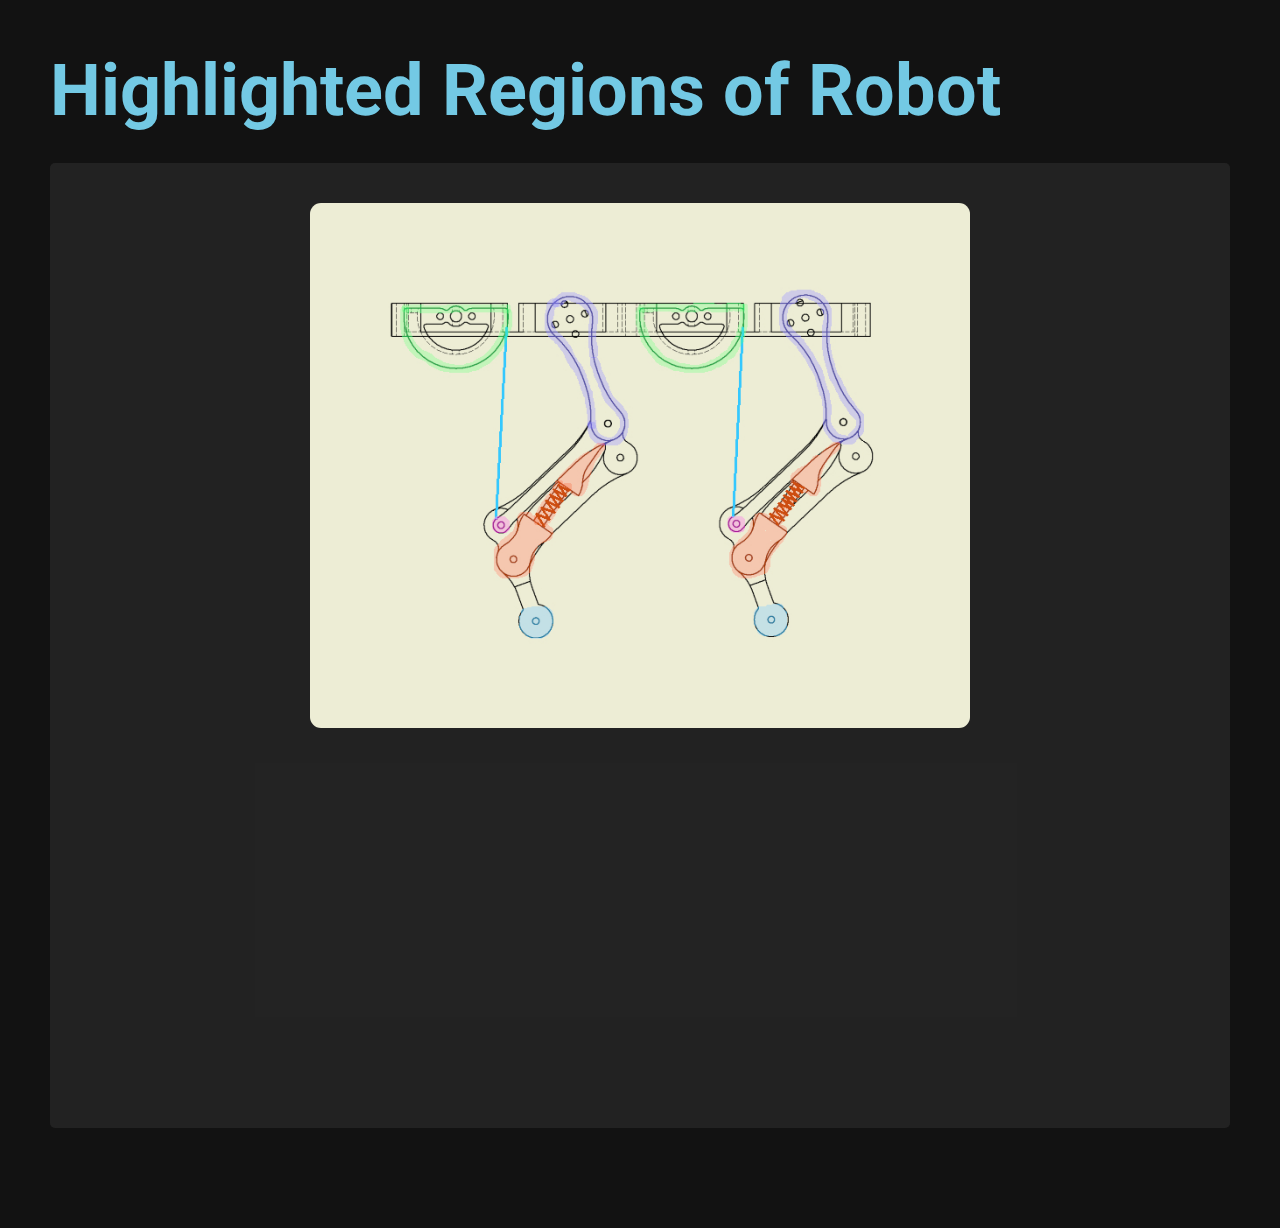
==== body_highlighted_image.html @ cd8488bf "polished up the website, added more useful images to convey ideas, fixed spacing of images, added hy" ====
<!DOCTYPE html>
<html>
    <head>
        <link rel="stylesheet" href="assets/css/style.css">
        <link rel="preconnect" href="https://fonts.gstatic.com">
        <link href="https://fonts.googleapis.com/css2?family=Roboto:wght@300&display=swap" rel="stylesheet">
        <link href="https://fonts.googleapis.com/css2?family=Montserrat&display=swap" rel="stylesheet">
    </head>

    <body>
        <section class="PageImage" id="img_body_page">
            <h1 class="section-title">Highlighted Regions of Robot</h1>
            <div class="pictures">
                <div class="pictures-column1">
                    <div class="pictures-row2">
                        <div id="img_body"></div>
                    </div>
                </div>
            </div>
        </section>
    
        

        <script src="assets/waypoints/noframework.waypoints.min.js"></script>
        <script src="assets/js/quad_proj_page.js"></script>
    </body>
</html>
---- assets/css/style.css ----
/* Format for font size */
.section-title {
    font-size: 72px;
    font-family: 'Roboto', sans-serif;
    color: #73C9E4;
    margin-left: 50px;
    margin-bottom: 30px;
}
p {
    font-size: 28px;
    font-family: 'Roboto', sans-serif;
    color: #ffffff;
    line-height: 1.5;
}
.nav h1 {
    margin-left: 80vw;
    font-family: 'Roboto', sans-serif;
    color: #73C9E4;
}
.nav h1:hover {
    cursor: pointer;
    margin-left: 80vw;
    font-family: 'Roboto', sans-serif;
    color: #ffffff;
}
a:active {
    color: #73C9E4;
    background-color: transparent;
    text-decoration: underline;
}
a:visited {
    color: #73C9E4;
    background-color: transparent;
    text-decoration: underline;
}



body {
    position: relative;
    min-width:1200px;
    margin: 0;
    padding: 0;
    
    background-color: #121212;

    overflow-x: hidden;
    display: flex;
    flex-direction: column;
 }
 .hero {
    position: relative;
    width: 100vw;
    height: 100vh;
    display: flex;
    justify-content: center;
    align-items: center;
 }
 .hero::before {
    content: "";
    position: absolute;
    top: 0;
    left: 0;
    width: 100%;
    height: 100%;
    background: url(../../assets/img/20200918_184435.jpg);
    background-repeat: no-repeat;
    background-size: cover;
    background-position: center center;
 }
 .hero-filter {
    content: "";
    position: absolute;
    top: 0;
    left: 0;
    width: 100%;
    height: 100%;
    background-repeat: no-repeat;
    background-size: cover;
    background-position: center center;
    background-color: rgba(38, 29, 135, .5);
 }
 .hero-content {
    position: relative;
    font-family: 'Roboto', sans-serif;
    color: white;
    text-align: center;
    margin: 0.625rem;
    z-index: 10;
 }
 .hero-title {
    font-size: 3rem;
    font-weight: 700;
    margin-bottom: 0;
    display: inline-block;
    width: 100vw;
 }
 .typed-cursor{
    font-size: 4rem;
    opacity: 1;
    -webkit-animation: blink 0.7s infinite;
    -moz-animation: blink 0.7s infinite;
    animation: blink 0.7s infinite;
}

 .hero-arrow {
     z-index: 10;
     transform: translateX(-50%);
     position: absolute;
     left: 50%;
     top: 90%;
 }
.fade-out {
    opacity: 0;
    transition: 1s;
}
.fade-half {
    opacity: .5;
    transition: 1s;
}
.fade-in {
    opacity: 1;
    transition: 1s;
}

 /* Project Menu Layout. */
 .projects {
    position: relative;
    width: 100%;
    height: 800px;
    display: flex;
    flex-wrap: wrap;
    flex-direction: row;
    justify-content: space-evenly;
}


.project1, .project2, .project3 {
    width: 40%;
    height: 200px;
    border-radius: 5px;
    background: rgba(255, 255, 255, .07);
    margin-top: 100px;
    margin-bottom: 30px;
    margin-left: 50px;
    margin-right: 50px;
    transition-duration: .15s;

    color: #ffffff;
    font-size: 28px;
    font-family: 'Roboto', sans-serif;
    font-weight: 700;

    display: flex;
    flex-direction: row;
    justify-content: center;
    align-items: center;
}

.project_1-description, .project_2-description, .project_3-description{
    width: 40%;
    height: 200px;
    border-radius: 5px;
    background: rgba(255, 255, 255, .07);
    margin-top: 100px;
    margin-bottom: 30px;
    margin-left: 50px;
    margin-right: 50px;
    display: flex;
    flex-direction: column;
    justify-content: space-between;
    align-items: center;
}

.button {
    position: absolute;
    background: rgba(187, 134, 252, 1);
    box-shadow: 0 0 0 3pt #a25ef5;
    width: 200px;
    height: 50px;
    border-radius: 5px;
    margin-bottom: 20px;
    display: flex;
    flex-direction: row;
    justify-content: space-evenly;
    align-items: center;
    transition-duration: .5s;
    top: 75%;
    opacity: 0;
    z-index: 0;
}
.button:hover {
    cursor: pointer;
    box-shadow: 0 0 2pt 3pt #ffffff;
    transition-duration: .15s;
}
#button2:hover {
    cursor: default;
    box-shadow: 0 0 0 3pt #a25ef5;
    transition-duration: .15s;
}
.visible {
    opacity: 1;
}
.hide_button {
    position: absolute;
    z-index: -10;
}

.description-text {
    margin-left: 20px;
    margin-right: 20px;
    line-height: 2;
    z-index: -10;
}


.project1 {
    position: absolute;
    top: 0vh;
    left: 1vw;
    
    background: linear-gradient( rgba(38, 29, 135, .5), rgba(38, 29, 135, .5) ), url(../../assets/img/20200918_184435.jpg);
    background-repeat: no-repeat;
    background-size: cover;
    background-position: center center;
    z-index: 10;
}

.hover-border {
    box-shadow: 0 0 3pt 2pt #ffffff;
    transition-duration: .25s;
}

.project_1-description {
    position: absolute;
    top: 0vh;
    left: 1vw;
}

.project2 {
    position: absolute;
    top: 300px;
    left: 1vw;
    background: linear-gradient( rgba(98, 0, 238, 0.3), rgba(98, 0, 258, 0.3) ), url(../../assets/img/self-driving-car-lighter.png);
    background-repeat: no-repeat;
    background-size: cover;
    background-position: center center;
    z-index: 10;
}
.project_2-description {
    position: absolute;
    top: 300px;
    left: 1vw;
}

.project3 {
    position: absolute;
    top: 600px;
    left: 1vw;
    background: linear-gradient( rgba(55, 0, 179, 0.5), rgba(55, 0, 179, 0.5) ), url(../../assets/img/leg_contracted.png);
    background-repeat: no-repeat;
    background-size: cover;
    background-position: center center;
}
.project_3-description {
    position: absolute;
    top: 600px;
    left: 1vw;
    z-index: -10;
}


.footer {
    margin-top: 100px;
    position: relative;
    color: #ffffff;
    display: flex;
    flex-direction: column;
    width: 100vw;
    align-items: center;
}


.animation {
    position: absolute;
    left:0;
}
.robot {
    opacity: .5;
}
.robot img:first-child {
    display: block;
}
.robot img {
    display: none;
}

.computer {
    position: absolute;
    top: 0px;
    left: 0px;
    opacity: .5;
}

.light {
    position: absolute;
    top: 0px;
    left: 0px;
    z-index:-1;
    opacity: 0;
}
.lamp {
    position: absolute;
    top: 0px;
    left: 0px;
    opacity: 1;
}
.desk {
    position: absolute;
    top: 0px;
    left: 0px;
    opacity: 1;
}

.my_information {
    /* transform: translateX(-10%); */
    margin-right: 50px;
    padding-right: 0px;
    padding-left: 25px;
    padding-top: 25px;
    padding-bottom: 25px;
    border-radius: 5px;
    display: flex;
    flex-direction: row;
    justify-content: center;
    height: 50%;
    background: rgba(255, 255, 255, .07);
    width: 100%;
}

.text {
    font-size: 28px;
    margin-bottom: 14px;
}

.turn-on {
    opacity: 1;
}

.slideright {
    font-size: 0px;
    transform: translateX(115%);
    transition-duration: .25s;
}
.unslide {
    font-size: 28px;
    transform: translateX(0vw);
    transition-duration: .15s;
}

.grow {
    height: 500px;
    transition-duration: .25s;
}
.ungrow {
    height: 200px;
    transition-duration: .15s;
}

.grow2 {
    height: 42vh;
    transform: translate(45vw, -22vh);
    transition-duration: .25s;
}
.ungrow2 {
    height: 20vh;
    transform: translate(45vw, 0vh);
    transition-duration: .15s;
}

/* Formatting divs/containers for quadruped html. */
.pictures {
    display: flex;
    flex-direction: row;
    justify-content: space-between;
    padding-top: 40px;
    padding-left: 40px;
    padding-right:40px;
    margin-left: 50px;
    padding-bottom: 50px;
    margin-right:50px;
    border-radius:5px;
    background: rgba(255, 255, 255, .07);
    height: 875px;
    margin-bottom: 100px;
}
.Design .pictures {
    height: auto;
}
.Design .pictures-text {
    width: 80%;
}
.pictures-column1 {
    display: flex;
    flex-direction: column;
    justify-items: flex-start;
    align-content: space-between;
    width: 40%;
    padding-right: 20px;
    height: 100%;
}
.pictures-column2 {
    display: flex;
    flex-direction: column;
    justify-items: flex-start;
    width: 20%;
    height: 100%;
}
.pictures-row1 {
    display: flex;
    flex-direction: row;
    padding-bottom: 45px;
    height:55%;
}
.pictures-row2 {
    display: flex;
    flex-direction: row;
    justify-content: space-between;
    height:45%;
    padding-bottom: 30px;
}
.picture-text-white{
    font-size: 36px;
    font-weight: 900;
    color: #ffffff;
    margin-left: 0px;
    padding-right: 0px;
    margin-top: 0px;
    text-align: center;
    width: 100%;
}
.picture-text{
    font-size: 36px;
    font-weight: 900;
    color: #121212;
    margin-left: 0px;
    margin-top: 0px;
    text-align: center;
    width: 100%;
}

.Design .pictures {
    display: flex;
    flex-direction: column;
    justify-content: space-evenly;
    align-items: center;
    height: auto;
}
.Design .pictures-column1 {
    display: flex;
    flex-direction: column;
    justify-items: flex-start;
    align-items: space-between;
    width: 60%;
    padding-right: 20px;
    height: auto;
}
.Design .pictures-row1 {
    height: 700px;
}
.Design .pictures-row2 {
    height: 400px;
}

@media only screen and (max-width: 1500px) {
    .Controller .pictures {
        display: flex;
        flex-direction: column;
        justify-content: space-evenly;
        align-items: center;
        height: auto;
    }
    .Controller .pictures-column1 {
        display: flex;
        flex-direction: column;
        justify-content: flex-start;
        align-items: center;
        width: 90%;
        padding-right: 20px;
        height: auto;
    }
}

#img_body {
    width: 100%;
    height: 100%;
    border-radius: 11px;
    background: url(../../assets/img/body_more_canvas_colored.jpg);
    background-repeat: no-repeat;
    background-size: cover;
    background-position: center center;
}
#img_one_note_leg_representation {
    width: 50%;
    height: 100%;
    border-radius: 11px;
    margin-right: 20px;
    background: url(../../assets/img/one_note_leg_representation.JPG);
    background-repeat: no-repeat;
    background-size: cover;
    background-position: center center;
    box-shadow: 0 0 3pt 1pt rgba(255, 255, 255, .14);
}
#img_spool {
    width: 50%;
    min-width: 330px;
    height: 100%;
    border-radius: 11px;
    margin-left: 20px;
    background: url(../../assets/img/one_note_spool_representation.JPG);
    background-repeat: no-repeat;
    background-size: cover;
    background-position: center center;
    box-shadow: 0 0 3pt 1pt rgba(255, 255, 255, .14);
}
#img_shock_absorber {
    width: 50%;
    height: 100%;
    border-radius: 11px;
    margin-left: 10px;
    background: url(../../assets/img/shock_absorber_and_ankle.jpg);
    background-repeat: no-repeat;
    background-size: cover;
    background-position: center center;
}
#img_wheel {
    width: 50%;
    height: 100%;
    border-radius: 11px;
    margin-left: 10px;
    background: url(../../assets/img/autodesk_wheel.svg);
    background-repeat: no-repeat;
    background-size: cover;
    background-position: center center;
}
#img_leg_extended {
    width: 100%;
    height: 100%;
    border-radius: 11px;
    background: url(../../assets/img/leg_extended.svg);
    background-repeat: no-repeat;
    background-size: cover;
    background-position: center center;
}

.Assembly .pictures {
    height: auto;
    display:flex;
    flex-direction: column;
    justify-content: space-evenly;
    align-items: center;
    padding-bottom: 0px;
}
.Assembly .pictures-row1 {
    height: 500px;
    width: 80%;
}
.Assembly .pictures-column1 {
    display: flex;
    flex-direction: column;
    justify-items: flex-start;
    align-content: space-between;
    width: 100%;
    padding-right: 40px;
    height: 100%;
}
.Assembly .pictures-column2 {
    display: flex;
    flex-direction: column;
    justify-content: flex-start;
    align-items: space-between;
    width: 100%;
    height: 100%;
}
.Assembly .pictures-text {
    width: 80%;
}
#img_printed_parts {
    width: 100%;
    height: 100%;
    border-radius: 11px;
    background: url(../../assets/img/printed_parts.svg);
    background-repeat: no-repeat;
    background-size: cover;
    background-position: center center;
    box-shadow: 0 0 3pt 1pt rgba(255, 255, 255, .14);
}
#img_assembled_robot {
    width: 100%;
    height: 100%;
    border-radius: 11px;
    background: url(../../assets/img/assembled_robot.svg);
    background-repeat: no-repeat;
    background-size: cover;
    background-position: center center;
    box-shadow: 0 0 3pt 1pt rgba(255, 255, 255, .14);
}
.Simulation {
    min-width: 1050px;
}
.Simulation .pictures {
    height: auto;
    display:flex;
    flex-direction: column;
    justify-content: space-evenly;
    align-items: center;
}
.Simulation .pictures-column1 {
    display: flex;
    flex-direction: column;
    justify-content: space-evenly;
    align-items: space-between;
    width: auto;
    padding-right: 20px;
    height: 100%;
}
.Simulation .pictures-column2 {
    display: flex;
    flex-direction: column;
    justify-content: space-evenly;
    align-items: center;
    width: 100%;
    height: 100%;
}
.Simulation .pictures-row1{
    height: 100%;
    width: 100%;
    flex-direction: row;
    justify-content: space-between;
    padding-bottom: 0px;
}
.Simulation .pictures-row2 {
    display: flex;
    flex-direction: row;
    justify-content: space-around;
    height: 500px;
    width: 80%;
    margin-top: 45px;
}
.Simulation .pictures-text {
    width: 80%;
}

#img_one_note_base {
    width: 33%;
    margin-right: 20px;
    border-radius: 11px;
    background: url(../../assets/img/base_link.svg);
    background-repeat: no-repeat;
    background-size: cover;
    background-position: center center;
    box-shadow: 0 0 3pt 1pt rgba(255, 255, 255, .14);
}
#img_one_note_thigh {
    width: 33%;
    margin-right: 20px;
    border-radius: 11px;
    background: url(../../assets/img/thigh_shape.svg);
    background-repeat: no-repeat;
    background-size: cover;
    background-position: center center;
    box-shadow: 0 0 3pt 1pt rgba(255, 255, 255, .14);
}
#img_one_note_shin {
    width: 33%;
    border-radius: 11px;
    background: url(../../assets/img/shin_shape.svg);
    background-repeat: no-repeat;
    background-size: cover;
    background-position: center center;
    box-shadow: 0 0 3pt 1pt rgba(255, 255, 255, .14);
}
#img_one_note {
    width: 100%;
    height: 100%;
    border-radius: 11px;
    background: url(../../assets/img/one_note_.svg);
    background-repeat: no-repeat;
    background-size: cover;
    background-position: center center;
    box-shadow: 0 0 3pt 1pt rgba(255, 255, 255, .14);
}
#img_one_note_circles_one {
    width: 100%;
    height: 100%;
    border-radius: 11px;
    background: url(../../assets/img/circles_one.JPG);
    background-repeat: no-repeat;
    background-size: cover;
    background-position: center center;
    box-shadow: 0 0 3pt 1pt rgba(255, 255, 255, .14);
    margin-left: 20px;
}
#img_one_note_circles_two {
    width: 100%;
    height:100%;
    border-radius: 11px;
    background: url(../../assets/img/circles_two.JPG);
    background-repeat: no-repeat;
    background-size: cover;
    background-position: center center;
    box-shadow: 0 0 3pt 1pt rgba(255, 255, 255, .14);
    margin-right: 20px;
}
#video_sim_robot {
    height: 350px;
    border-radius: 11px;
    background-repeat: no-repeat;
    background-size: cover;
    background-position: center center;
    margin-bottom: 10px;
}
#another_sim_vid {
    width: 80%;
    border-radius: 11px;
    background-repeat: no-repeat;
    background-size: cover;
    background-position: center center;
}

/* .Controller .pictures{
    background-color: #121212;
    flex-direction: row;
} */
#phone {
    position: relative;
    width: 370px;
    min-width: 370px;
    height: 820px;
    min-height: 820px;
    /* height: 820px; */
    border-radius: 26px;
    background-repeat: no-repeat;
    background-size: cover;
    background-position: center center;
    box-shadow: 0 0 0 3pt #BB86FC;
    margin-left: 40px;
    margin-right: 50px;
    background-color: #121212;
}
#phone_screen {
    position: absolute;
    top: 22px;
    left: 10px;
    width: 350px;
    /* height: 820px; */
    border-radius: 11px;
    background-repeat: no-repeat;
    background-size: cover;
    background-position: center center;
    /* outline: 5px solid #BB86FC; */
    box-shadow: 0 0 3pt 2pt #BB86FC;
}
#vol_button1 {
    position: absolute;
    top:85px;
    left:373px;
    width:5px;
    height: 45px;
    background-color: #BB86FC;
}
#vol_button2 {
    position: absolute;
    top:135px;
    left:373px;
    width:5px;
    height: 45px;
    background-color: #BB86FC;
}
#power_button {
    position: absolute;
    top:230px;
    left:373px;
    width:5px;
    height: 45px;
    background-color: #BB86FC;
}
.Controller .pictures {
    height: auto;
}
/* .Controller .pictures {
    display: flex;
    flex-direction: row;
    justify-content: center;
    align-items: center;
    margin-bottom: 50px;
    padding-top: 40px;
    height: auto;
}
.Controller .pictures-text {
    width: 80%;
} */

.FirstStep .pictures {
    display: flex;
    flex-direction: column;
    justify-content: center;
    align-items: center;
    margin-bottom: 50px;
    padding-top: 0px;
    height: auto;
}
.FirstStep .pictures-text {
    width: 80%;
    margin-left: 0px;
    margin-right: 0px;
}
#first_step_vid {
    margin-top: 40px;
    width: 80%; /*  Weird Video, constrained height, though trick to constrain to width. */
    border-radius: 11px;
    box-shadow: 0 0 3pt 1pt rgba(255, 255, 255, .14);
    margin-bottom: 40px;
}


/**  Speech Bubble. */
.box1 {
    width: 500px;
    height:200px;
    margin: 50px auto;
    border: 4px solid #BB86FC;
    padding: 20px;
    text-align: center;
    position: relative;
    border-radius: 11px;
}
.right:before {
    content: "";
    width: 0px;
    height: 0px;
    position: absolute;
    border-left: 20px solid #BB86FC;
    border-right: 20px solid transparent;
    border-top: 20px solid #BB86FC;
    border-bottom: 20px solid transparent;
    right: -40px;
    top: 20px;
}

.left:before {
    content: "";
    width: 0px;
    height: 0px;
    position: absolute;
    border-left: 20px solid transparent;
    border-right: 20px solid #BB86FC;
    border-top: 20px solid #BB86FC;
    border-bottom: 20px solid transparent;
    left: -40px;
    top: 20px;
  }

/* Here is for the spool image page. */
.PageImage .pictures-row2 {
    height: 75%;
}
.PageImage .pictures-column1 {
    width: 40%;
    padding-right: 0px;
}
.PageImage #img_spool {
    width: 100%;
}
.PageImage .pictures {
    justify-content: center;
}

/* Simplified Robot Diagram. */
#SimplifiedRobotDiagram #img_one_note_leg_representation {
    width: 100%;
}

/* Highlighted Image Body*/
#img_body_page .pictures-column1 {
    width: 60%;
}
#img_body_page .pictures-row2 {
    height: 60%;
}
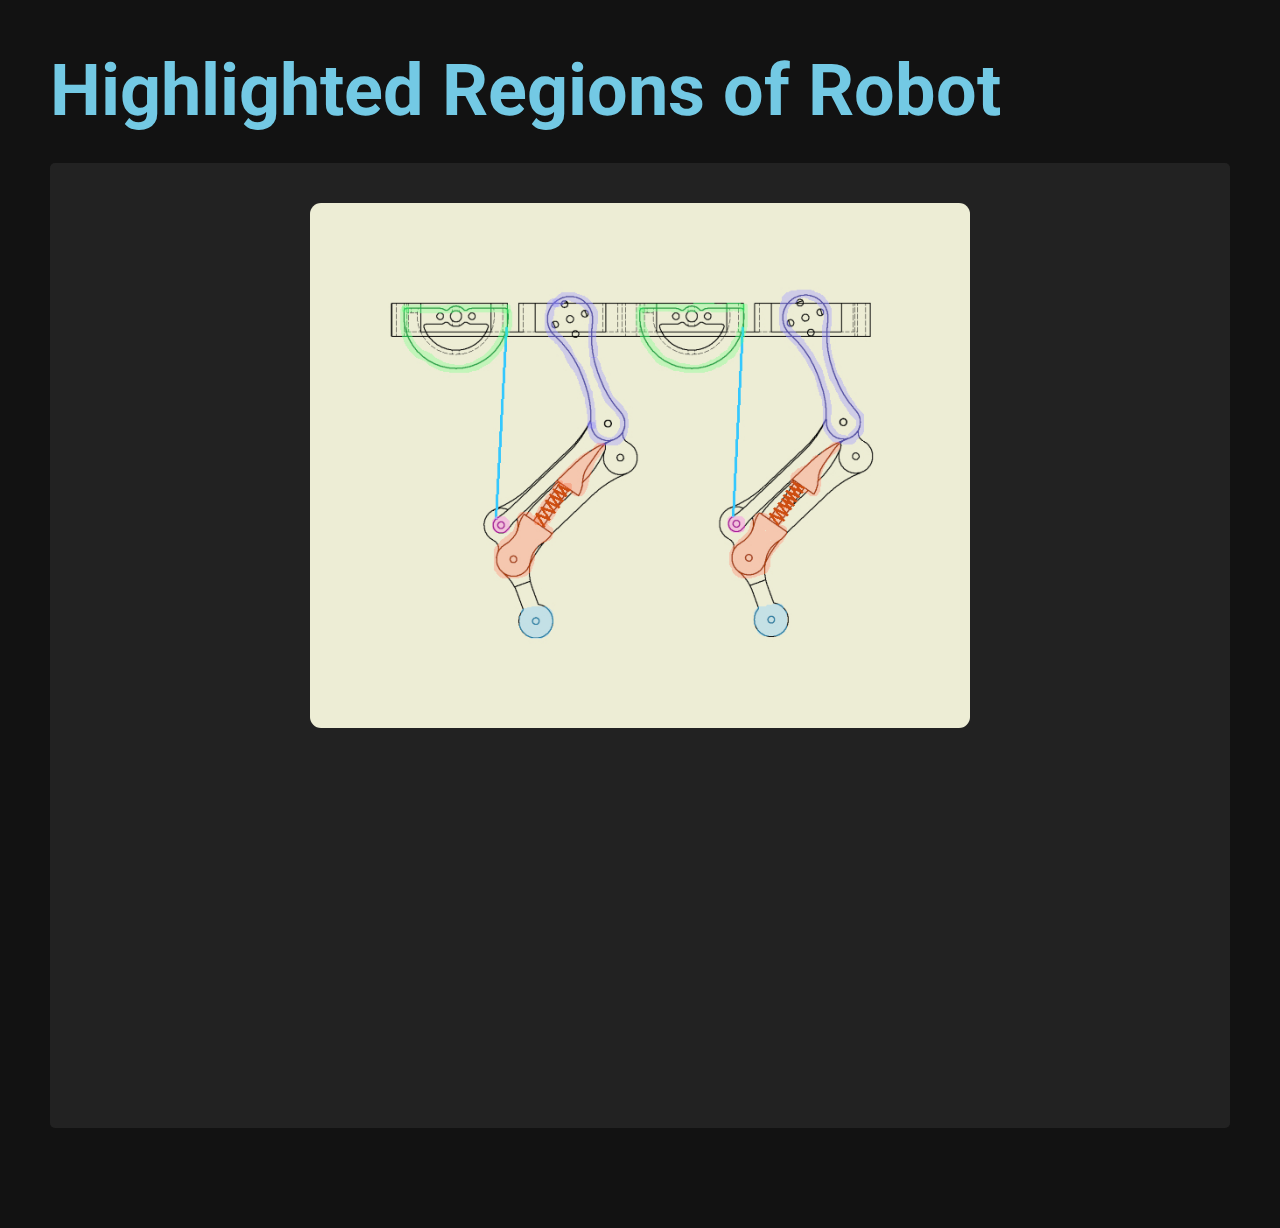
==== commit 46b22e64: "changed typing animation to happen onload so that it does not start typing before the loader animati" ====
--- a/body_highlighted_image.html
+++ b/body_highlighted_image.html
@@ -8,6 +8,15 @@
     </head>
 
     <body>
+        <div class="loader-container">
+            <div class="loader two">
+                <div class="first dot"></div>
+                <div class="second dot"></div>
+                <div class="third dot"></div>
+            </div>
+        </div>
+
+
         <section class="PageImage" id="img_body_page">
             <h1 class="section-title">Highlighted Regions of Robot</h1>
             <div class="pictures">
@@ -23,5 +32,6 @@
 
         <script src="assets/waypoints/noframework.waypoints.min.js"></script>
         <script src="assets/js/quad_proj_page.js"></script>
+        <script src="assets/js/handle_onload.js"></script>
     </body>
 </html>--- a/assets/css/style.css
+++ b/assets/css/style.css
@@ -1,3 +1,72 @@
+/* loader */
+.loader-container {
+    position: fixed;
+    top: 0px;
+    left: 0px;
+    width: 100vw;
+    height: 100vh;
+    display: flex;
+    justify-content: center;
+    align-items: center;
+    z-index: 100;
+    background-color: #121212;
+}
+.loader.two {
+	display: flex;
+	flex-direction: row;
+	align-items: center;
+	justify-content: space-between;
+	width: 110px;
+}
+
+.loader.two .dot {
+	height: 30px;
+	width: 30px;
+	background: #000;
+	border-radius: 15px;
+	background: #F76A4D;
+	/* TODO: PART 2 - Add wave animation */
+	animation: wave;
+	animation-duration: 2s;
+	animation-iteration-count: infinite;
+}
+.loader.two .second.dot {
+	height: 30px;
+	width: 30px;
+	background: #000;
+	border-radius: 15px;
+	background: #4DB1F7;
+	/* TODO: PART 2 - Add wave animation */
+	animation: wave;
+	animation-duration: 2s;
+	animation-delay: .25s;
+	animation-iteration-count: infinite;
+}
+.loader.two .third.dot {
+	height: 30px;
+	width: 30px;
+	background: #000;
+	border-radius: 15px;
+	background: #7DE76A;
+	/* TODO: PART 2 - Add wave animation */
+	animation: wave;
+	animation-duration: 2s;
+	animation-delay: .5s;
+	animation-iteration-count: infinite;
+}
+@keyframes wave {
+	0% { transform: translateY(0); }
+	50% { transform: translateY(-50px);}
+	100% { transform: translateY(0); }
+}
+.loader-fade-out {
+    opacity: 0;
+    z-index: -100;
+    transition: opacity .5s, z-index 0s .5s;
+}
+
+
+
 /* Format for font size */
 .section-title {
     font-size: 72px;
@@ -29,6 +98,11 @@
     text-decoration: underline;
 }
 a:visited {
+    color: #73C9E4;
+    background-color: transparent;
+    text-decoration: underline;
+}
+a {
     color: #73C9E4;
     background-color: transparent;
     text-decoration: underline;
